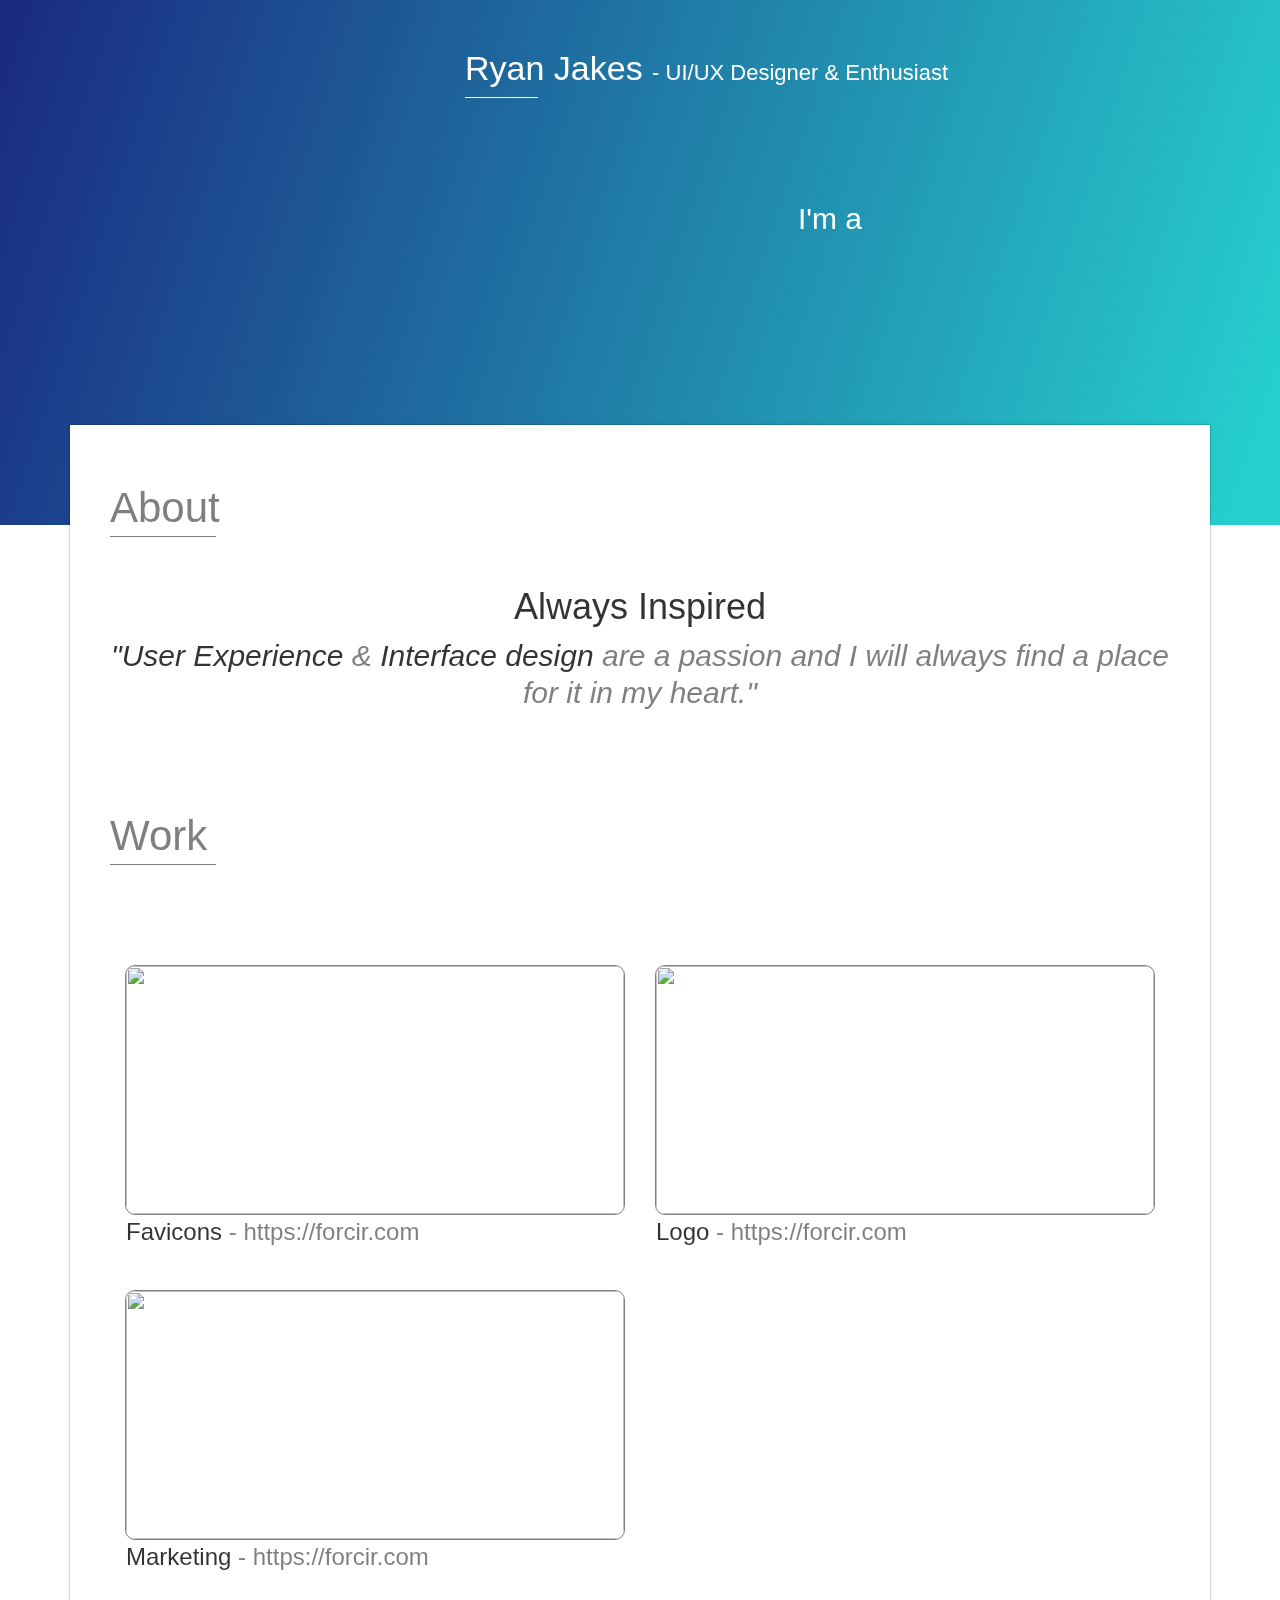
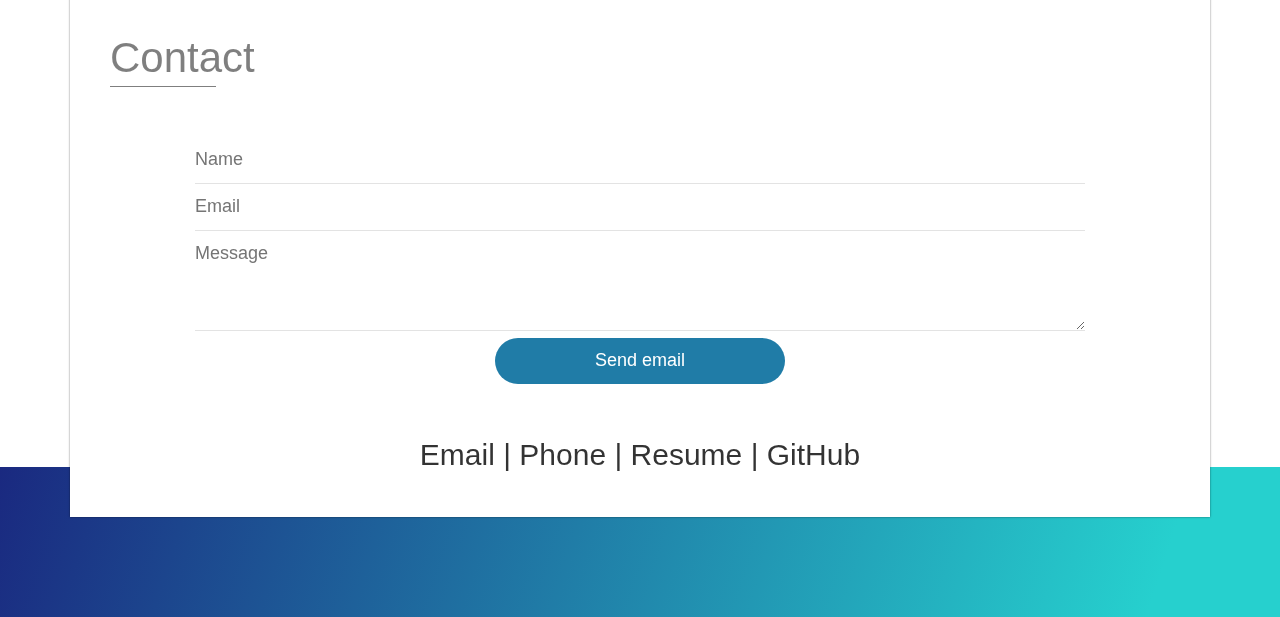
==== index.html @ 3848d571 "Initial Commit" ====
<!doctype html>
<html>
    <head>
        <meta charset="utf-8">
        <meta name="description" content="Amazing!">
        <meta name="viewport" content="width=device-width, initial-scale=1">
        <title>Ryan Jakes's Portfolio</title>
        <link rel="stylesheet" href="assets/style.css">
        <link rel="stylesheet" href="//maxcdn.bootstrapcdn.com/bootstrap/3.3.5/css/bootstrap.min.css">
    </head>
<body>


<div class="background background1"></div>
<div class="background background2"></div>
<div class="container">
  <section id="header">
    <div class="col-lg-4">
      <div id="photo"></div>
    </div>
    <div class="col-lg-8">
      <div id="about">
        <div id="top">
          <h1>Ryan Jakes <i class="thin">- UI/UX Designer & Enthusiast </br ></i></h1>
        </div><i id="ideas">I'm a 
          <div class="pushEffect"><span>Student.</span><span>Designer.</span><span>Tech Guru.</span><span>Developer.</span><span>Guy.</span></div></i>
      </div>
    </div>
  </section>
  <div class="clearfix"></div>
</div>
<div class="background-container">
  <div id="hero-banner" class="background1"></div>
  <div id="hero-banner" class="background2"></div>
  <div class="container">
    <section id="content">
      <h3 class="headertext">About</h3><i class="text"> 
        <h1>Always Inspired</h1><i class="text"> <i class="dark">"User Experience </i><i>& </i><i class="dark">Interface design </i><i>are a passion and I will always find a place for it in my heart."</i>
          <div class="clearfix"></div></i></i>
      <div class="svg">
        <embed src="http://cumbrianrun.co.uk/wp-content/uploads/2014/02/default-placeholder-300x300.png" class="col-lg-4"/>
        <embed src="http://cumbrianrun.co.uk/wp-content/uploads/2014/02/default-placeholder-300x300.png" class="col-lg-4"/>
        <embed src="http://cumbrianrun.co.uk/wp-content/uploads/2014/02/default-placeholder-300x300.png" class="col-lg-4"/>
        <div class="clearfix"></div>
      </div>
      <h3 class="headertext">Work</h3>
      <div class="col-lg-6">
        <div class="item"><img src="http://i65.tinypic.com/2yo5tn8.png"/>
          <h3>Favicons <i>- <a href="https://forcir.com">https://forcir.com</a></i></h3>
        </div>
        <div class="item"><img src="http://i64.tinypic.com/303h7ao.png"/>
          <h3>Marketing <i>- <a href="https://forcir.com">https://forcir.com</a></i></h3>
        </div>
      </div>
      <div class="col-lg-6">
        <div class="item"><img src="http://i63.tinypic.com/mh6grp.png"/>
          <h3>Logo <i>- <a href="https://forcir.com">https://forcir.com</a></i></h3>
        </div>
      </div>
      <div class="clearfix"></div>
      <h3 class="headertext">Contact</h3>
      <section id="footer"> 
        <h3 id="changer"></h3>
        <form id="contact_form" action="#" method="POST" enctype="multipart/form-data">
          <div class="row">
            <input id="name" name="name" type="text" value="" placeholder="Name" class="input"/>
          </div>
          <div class="row">
            <input id="emailmsg" name="email" type="text" value="" placeholder="Email" class="input"/>
          </div>
          <div class="row">
            <textarea id="message" name="message" rows="7" placeholder="Message" class="input"></textarea>
          </div>
          <input id="submit_button" type="submit" value="Send email"/>
        </form><i id="email" class="links"><a href="#changer">Email </a></i><i>| </i><i id="phone" class="links"><a href="#changer">Phone </a></i><i>| </i><i><a href="#!">Resume </a></i><i>| </i><i><a href="https://github.com/RyanJakes">GitHub</a></i>
      </section>
    </section>
  </div>
</div>
<script src="https://cdnjs.cloudflare.com/ajax/libs/jquery/2.1.3/jquery.min.js"></script>
<script src="assets/main.js"></script>
</body>
</html>
---- assets/style.css ----
@import url(https://fonts.googleapis.com/css?family=Lato:400,300,400italic,700);
html, body {
  font-family: Lato, sans-serif;
  font-weight: 300;
  height: 100%;
  -webkit-transition: all, 300ms;
  -moz-transition: all, 300ms;
  transition: all, 300ms;
}
@media (max-width: 1198px) {
  html, body {
    font-size: 50%;
  }
}

.background {
  position: fixed;
  top: 0px;
  right: 0px;
  bottom: 0px;
  left: 0px;
  z-index: -1;
}

.background1 {
  background-color: #26d0ce;
  background-image: -webkit-linear-gradient(-378deg, #26d0ce, #1a2980 90%);
  background-image: linear-gradient(108deg,#26d0ce, #1a2980 90%);
  -webkit-animation: fadeInOut 25s ease;
  -moz-animation: fadeInOut 25s ease;
  animation: fadeInOut 25s ease;
  -webkit-animation-fill-mode: forwards;
  -moz-animation-fill-mode: forwards;
  animation-fill-mode: forwards;
  -webkit-animation-iteration-count: infinite;
  -moz-animation-iteration-count: infinite;
  animation-iteration-count: infinite;
}

.background2 {
  background-color: #1a2980;
  background-image: -webkit-linear-gradient(-378deg, #1a2980, #26d0ce 90%);
  background-image: linear-gradient(108deg,#1a2980, #26d0ce 90%);
  -webkit-animation: fadeOutIn 25s ease;
  -moz-animation: fadeOutIn 25s ease;
  animation: fadeOutIn 25s ease;
  -webkit-animation-fill-mode: forwards;
  -moz-animation-fill-mode: forwards;
  animation-fill-mode: forwards;
  -webkit-animation-iteration-count: infinite;
  -moz-animation-iteration-count: infinite;
  animation-iteration-count: infinite;
}

#hero-banner {
  position: absolute;
  bottom: 0;
  height: 150px;
  z-index: 2;
  width: 100%;
}
@media (max-width: 1198px) {
  #hero-banner {
    display: none;
  }
}

@media (max-width: 1198px) {
  .container {
    width: 100%;
    margin: 0;
    padding: 0;
  }
}

.background-container {
  width: 100%;
  background-color: #fff;
  position: relative;
  top: 125px;
  z-index: 1;
}

#photo {
  position: relative;
  margin-left: -150px;
  left: 50%;
  width: 300px;
  height: 300px;
  border-radius: 100%;
  background: url("https://ryanjakes.com/assets/images/photo.jpg") no-repeat;
  background-position: center;
  background-size: contain;
  margin-bottom: 50px;
}
@media (max-width: 1198px) {
  #photo {
    width: 250px;
    height: 250px;
    margin-left: -125px;
  }
}
#photo #resume {
  position: relative;
  bottom: 0;
  display: none;
  text-align: center;
}
#photo #resume a {
  color: #fff;
  font-size: 3rem;
  font-weight: 400;
  text-decoration: none;
  display: block;
}

#header {
  width: 100%;
  height: auto;
  margin-top: 50px;
}
#header #about {
  width: 100%;
  height: 100%;
}
#header #about i#ideas {
  width: 100%;
  text-align: center;
  font-size: 3rem;
  color: #fff;
  display: inline-block;
  font-style: normal;
  position: relative;
  top: 100px;
  margin-bottom: 150px;
}
#header #about i#ideas span {
  color: #fff;
  font-weight: 700;
}
#header #about #top {
  width: 100%;
}
#header #about #top h1 {
  color: #fff;
  margin: 0;
  padding-bottom: 10px;
  font-size: 3.4rem;
  font-weight: 400;
}
#header #about #top i.thin {
  font-size: 2.2rem;
  font-weight: 300;
  font-style: normal;
  -webkit-animation: slideInRight 475ms ease;
  -moz-animation: slideInRight 475ms ease;
  animation: slideInRight 475ms ease;
  -webkit-animation-fill-mode: forwards;
  -moz-animation-fill-mode: forwards;
  animation-fill-mode: forwards;
  white-space: nowrap;
}
#header #about #top:after {
  content: " ";
  height: 1px;
  width: 10%;
  background-color: #fff;
  display: block;
  -webkit-animation: slideIn 475ms ease;
  -moz-animation: slideIn 475ms ease;
  animation: slideIn 475ms ease;
  -webkit-animation-fill-mode: forwards;
  -moz-animation-fill-mode: forwards;
  animation-fill-mode: forwards;
}

#content {
  position: relative;
  z-index: 8;
  width: 100%;
  height: 100%;
  background: #fff;
  padding: 4rem;
  text-align: center;
  position: relative;
  top: -100px;
  box-shadow: 0 0 2px rgba(0, 0, 0, 0.5);
}
@media (max-width: 1198px) {
  #content {
    box-shadow: none;
  }
}
#content .headertext {
  font-size: 4.2rem;
  color: rgba(0, 0, 0, 0.5);
  position: relative;
  text-align: left;
}
#content .headertext:after {
  content: " ";
  height: 1px;
  width: 10%;
  margin: 5px 0 50px 0;
  background-color: rgba(0, 0, 0, 0.5);
  display: block;
  -webkit-animation: slideIn 475ms ease;
  -moz-animation: slideIn 475ms ease;
  animation: slideIn 475ms ease;
  -webkit-animation-fill-mode: forwards;
  -moz-animation-fill-mode: forwards;
  animation-fill-mode: forwards;
}
#content i.text {
  font-size: 3rem;
  color: rgba(0, 0, 0, 0.5);
  line-height: 1.25;
  font-weight: 400italic;
  font-style: normal;
}
#content i.text h1 {
  font-style: normal;
  text-align: center;
  color: rgba(0, 0, 0, 0.8);
  font-weight: 400;
}
#content i.dark {
  color: rgba(0, 0, 0, 0.8);
}
#content .svg {
  margin: 50px 0;
}
#content .item {
  width: 100%;
  border-radius: 10px;
  height: 250px;
  border: 1px solid rgba(0, 0, 0, 0.5);
  margin: 50px 0 75px 0;
}
#content .item h3 {
  text-align: left;
  margin: 5px 0;
  padding: 0;
  color: rgba(0, 0, 0, 0.8);
  font-weight: 400;
}
#content .item i, #content .item a {
  font-style: normal;
  color: rgba(0, 0, 0, 0.5);
}
#content .item img {
  width: 100%;
  height: 100%;
  border-radius: 10px;
}
#content .item img:hover {
  opacity: 0.95;
  cursor: pointer;
}

#footer h3 {
  font-size: 5rem;
  color: rgba(0, 0, 0, 0.8);
  padding: 0;
  font-weight: 400;
}
#footer i {
  color: rgba(0, 0, 0, 0.8);
  font-style: normal;
  font-size: 3rem;
}
#footer i.links, #footer a {
  color: rgba(0, 0, 0, 0.5);
  font-style: normal;
  text-decoration: none;
  cursor: pointer;
  font-size: 3rem;
  color: rgba(0, 0, 0, 0.8);
  font-weight: 400;
  cursor: pointer;
}
#footer #contact_form {
  width: 100%;
  padding: 0 100px;
  margin: 50px 0;
  font-weight: 400;
  font-size: 1.8rem;
}
@media (max-width: 1198px) {
  #footer #contact_form {
    padding: 0px;
  }
}
#footer #contact_form #submit_button {
  background: #207CA7;
  border: 0;
  margin: 0;
  padding: 10px 100px;
  color: #fff;
  width: auto;
  -webkit-transition: all, 300ms;
  -moz-transition: all, 300ms;
  transition: all, 300ms;
}
#footer #contact_form #submit_button:hover {
  background: rgba(0, 0, 0, 0.8);
}
@media (max-width: 1198px) {
  #footer #contact_form #submit_button {
    padding: 10px 25px;
  }
}

.divide {
  background-color: #fff;
  border-top: 1px solid rgba(255, 255, 255, 0.5);
  border-bottom: 1px solid rgba(0, 0, 0, 0.3);
  width: 100%;
  height: 1px;
}

@-webkit-keyframes slideInRight {
  0% {
    margin-left: 200px;
    opacity: 0;
  }
  100% {
    opacity: 1;
  }
}
@-moz-keyframes slideInRight {
  0% {
    margin-left: 200px;
    opacity: 0;
  }
  100% {
    opacity: 1;
  }
}
@keyframes slideInRight {
  0% {
    margin-left: 200px;
    opacity: 0;
  }
  100% {
    opacity: 1;
  }
}
@-webkit-keyframes slideIn {
  from {
    width: 10%;
  }
  to {
    width: 100%;
  }
}
@-moz-keyframes slideIn {
  from {
    width: 10%;
  }
  to {
    width: 100%;
  }
}
@keyframes slideIn {
  from {
    width: 10%;
  }
  to {
    width: 100%;
  }
}
@-webkit-keyframes fadeInOut {
  0% {
    opacity: 0;
  }
  50% {
    opacity: 1;
  }
  100% {
    opacity: 0;
  }
}
@-moz-keyframes fadeInOut {
  0% {
    opacity: 0;
  }
  50% {
    opacity: 1;
  }
  100% {
    opacity: 0;
  }
}
@keyframes fadeInOut {
  0% {
    opacity: 0;
  }
  50% {
    opacity: 1;
  }
  100% {
    opacity: 0;
  }
}
@-webkit-keyframes fadeOutIn {
  0% {
    opacity: 1;
  }
  50% {
    opacity: 0;
  }
  100% {
    opacity: 1;
  }
}
@-moz-keyframes fadeOutIn {
  0% {
    opacity: 1;
  }
  50% {
    opacity: 0;
  }
  100% {
    opacity: 1;
  }
}
@keyframes fadeOutIn {
  0% {
    opacity: 1;
  }
  50% {
    opacity: 0;
  }
  100% {
    opacity: 1;
  }
}
input, textarea {
  width: 100%;
  border: none;
  border-bottom: 1px solid #e3e3e3;
  outline: none;
  padding: 10px 0;
  margin: 30px 0;
}

.filled label, input:focus + label, textarea:focus + label {
  top: 0;
  font-size: 12px;
}

textarea {
  height: 100px;
}

input[type="submit"] {
  width: auto;
  background-color: #F06292;
  padding: 10px 40px;
  color: white;
  border-radius: 40px;
}

/*Push Effect*/
.pushEffect {
  display: inline;
  text-indent: 8px;
}

.pushEffect span {
  animation: push 12.5s linear infinite 0s;
  -ms-animation: push 12.5s linear infinite 0s;
  -webkit-animation: push 12.5s linear infinite 0s;
  color: #00abe9;
  opacity: 0;
  overflow: hidden;
  position: absolute;
}

.pushEffect span:nth-child(2) {
  animation-delay: 2.5s;
  -ms-animation-delay: 2.5s;
  -webkit-animation-delay: 2.5s;
}

.pushEffect span:nth-child(3) {
  animation-delay: 5s;
  -ms-animation-delay: 5s;
  -webkit-animation-delay: 5s;
}

.pushEffect span:nth-child(4) {
  animation-delay: 7.5s;
  -ms-animation-delay: 7.5s;
  -webkit-animation-delay: 7.5s;
}

.pushEffect span:nth-child(5) {
  animation-delay: 10s;
  -ms-animation-delay: 10s;
  -webkit-animation-delay: 10s;
}

/*Push Effect Animation*/
@-moz-keyframes push {
  0% {
    opacity: 0;
  }
  5% {
    opacity: 0;
    -moz-transform: rotate(0deg) scale(2) skew(0deg) translate(0px);
  }
  10% {
    opacity: 1;
    -moz-transform: translateX(0px);
  }
  25% {
    opacity: 1;
    -moz-transform: translateX(0px);
  }
  30% {
    opacity: 0;
    -moz-transform: translateX(0px);
  }
  80% {
    opacity: 0;
  }
  100% {
    opacity: 0;
  }
}
@-webkit-keyframes push {
  0% {
    opacity: 0;
  }
  5% {
    opacity: 0;
    -webkit-transform: rotate(0deg) scale(2) skew(0deg) translate(0px);
  }
  10% {
    opacity: 1;
    -webkit-transform: translateX(0px);
  }
  25% {
    opacity: 1;
    -webkit-transform: translateX(0px);
  }
  30% {
    opacity: 0;
    -webkit-transform: translateX(0px);
  }
  80% {
    opacity: 0;
  }
  100% {
    opacity: 0;
  }
}
@-ms-keyframes push {
  0% {
    opacity: 0;
  }
  5% {
    opacity: 0;
    -ms-transform: rotate(0deg) scale(2) skew(0deg) translate(0px);
  }
  10% {
    opacity: 1;
    -ms-transform: translateX(0px);
  }
  25% {
    opacity: 1;
    -ms-transform: translateX(0px);
  }
  30% {
    opacity: 0;
    -ms-transform: translateX(0px);
  }
  80% {
    opacity: 0;
  }
  100% {
    opacity: 0;
  }
}
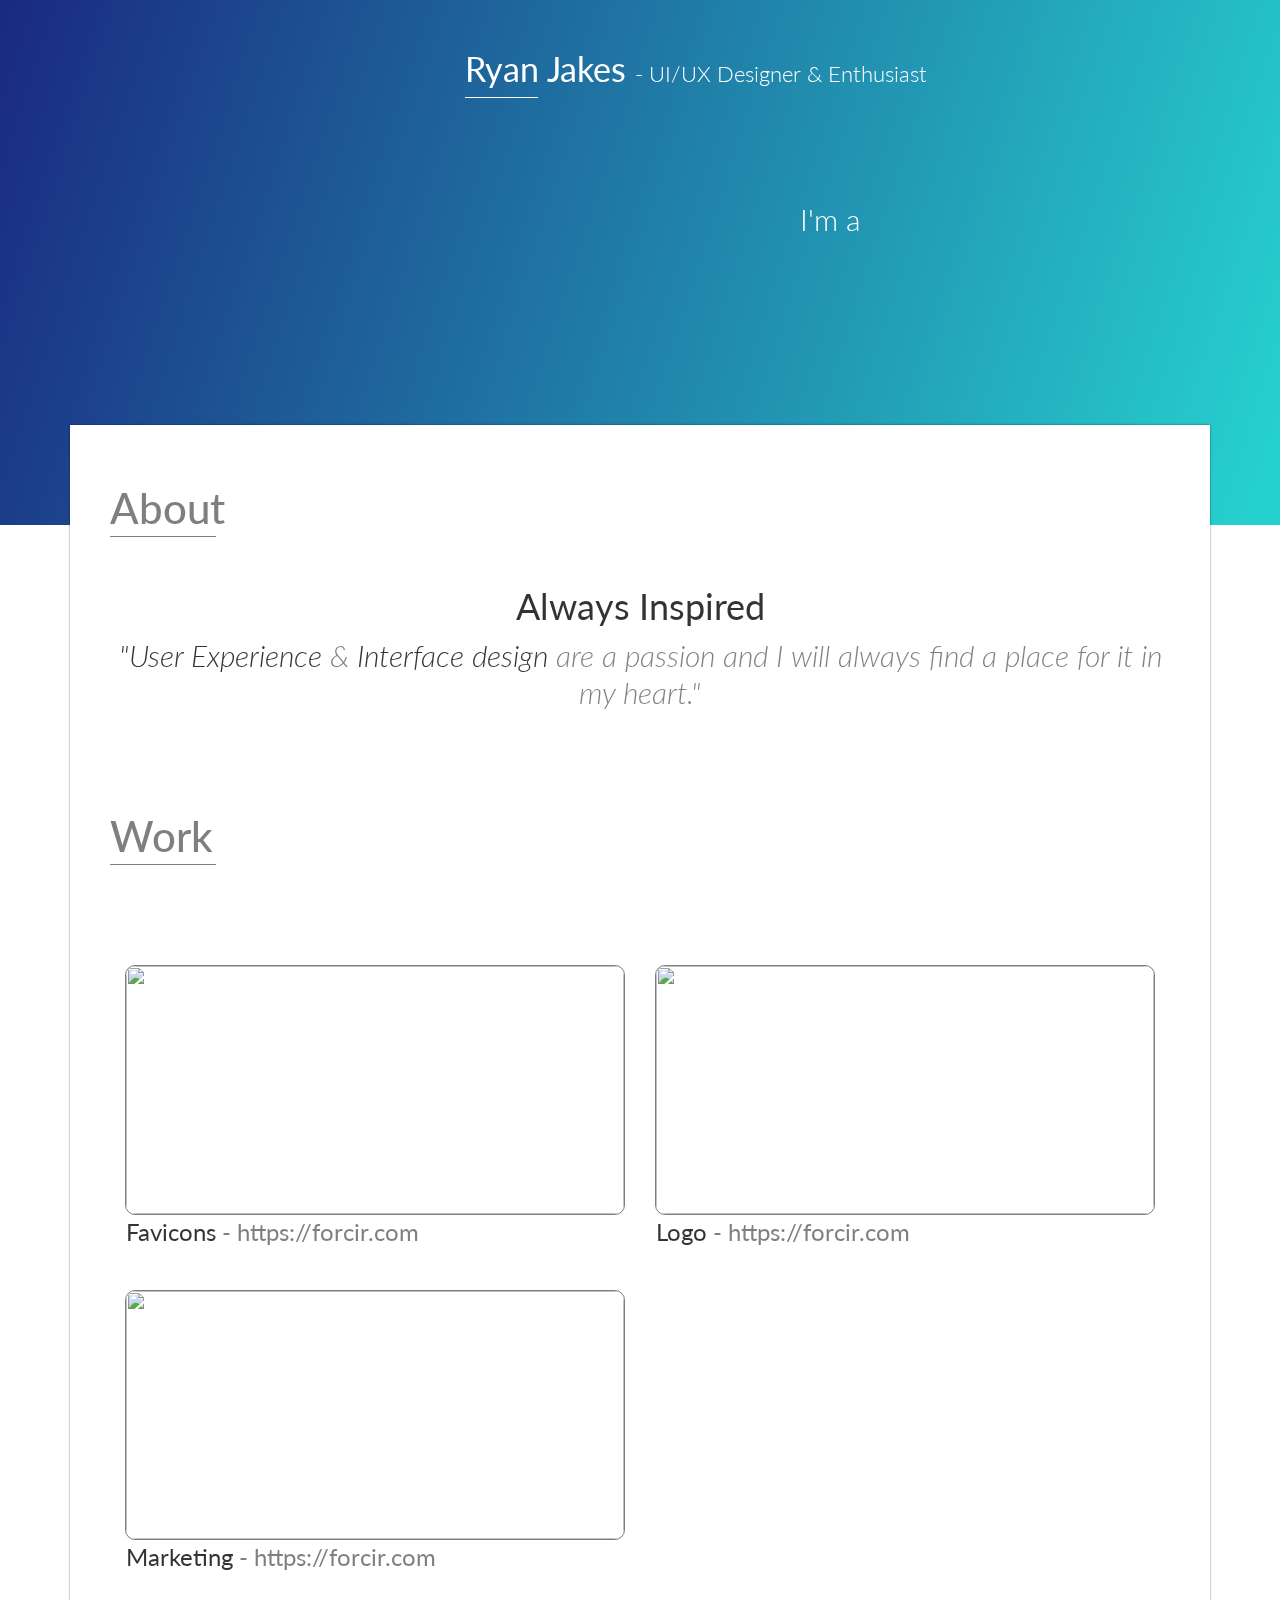
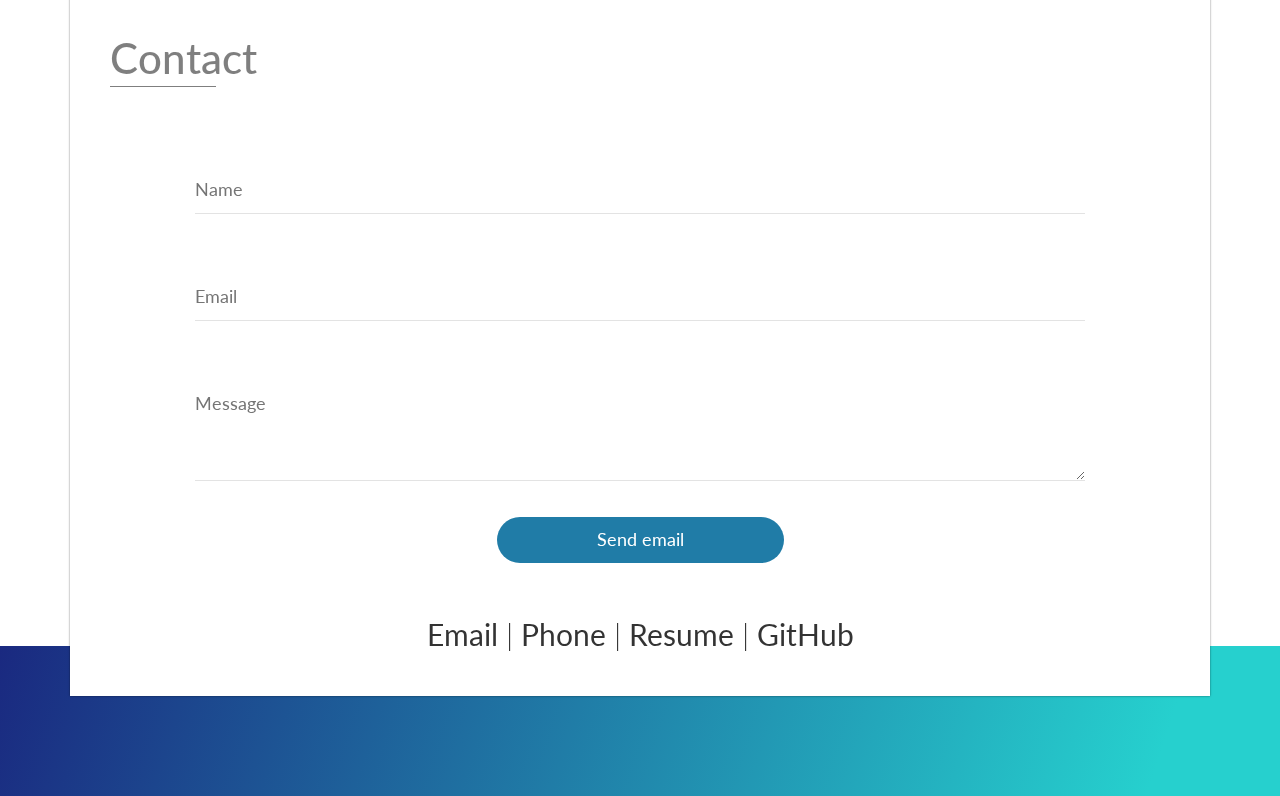
==== commit 610c1f60: ":+1:" ====
--- a/index.html
+++ b/index.html
@@ -5,8 +5,9 @@
         <meta name="description" content="Amazing!">
         <meta name="viewport" content="width=device-width, initial-scale=1">
         <title>Ryan Jakes's Portfolio</title>
+        <link rel="stylesheet" href="//maxcdn.bootstrapcdn.com/bootstrap/3.3.5/css/bootstrap.min.css">
         <link rel="stylesheet" href="assets/style.css">
-        <link rel="stylesheet" href="//maxcdn.bootstrapcdn.com/bootstrap/3.3.5/css/bootstrap.min.css">
+        <link rel="stylesheet" href="https://octicons.github.com/components/octicons/octicons/octicons.css">
     </head>
 <body>
 
@@ -22,7 +23,7 @@
       <div id="about">
         <div id="top">
           <h1>Ryan Jakes <i class="thin">- UI/UX Designer & Enthusiast </br ></i></h1>
-        </div><i id="ideas">I'm a 
+        </div><i id="ideas">I'm a
           <div class="pushEffect"><span>Student.</span><span>Designer.</span><span>Tech Guru.</span><span>Developer.</span><span>Guy.</span></div></i>
       </div>
     </div>
@@ -34,7 +35,7 @@
   <div id="hero-banner" class="background2"></div>
   <div class="container">
     <section id="content">
-      <h3 class="headertext">About</h3><i class="text"> 
+      <h3 class="headertext">About</h3><i class="text">
         <h1>Always Inspired</h1><i class="text"> <i class="dark">"User Experience </i><i>& </i><i class="dark">Interface design </i><i>are a passion and I will always find a place for it in my heart."</i>
           <div class="clearfix"></div></i></i>
       <div class="svg">
@@ -59,7 +60,7 @@
       </div>
       <div class="clearfix"></div>
       <h3 class="headertext">Contact</h3>
-      <section id="footer"> 
+      <section id="footer">
         <h3 id="changer"></h3>
         <form id="contact_form" action="#" method="POST" enctype="multipart/form-data">
           <div class="row">
@@ -80,4 +81,4 @@
 <script src="https://cdnjs.cloudflare.com/ajax/libs/jquery/2.1.3/jquery.min.js"></script>
 <script src="assets/main.js"></script>
 </body>
-</html>+</html>
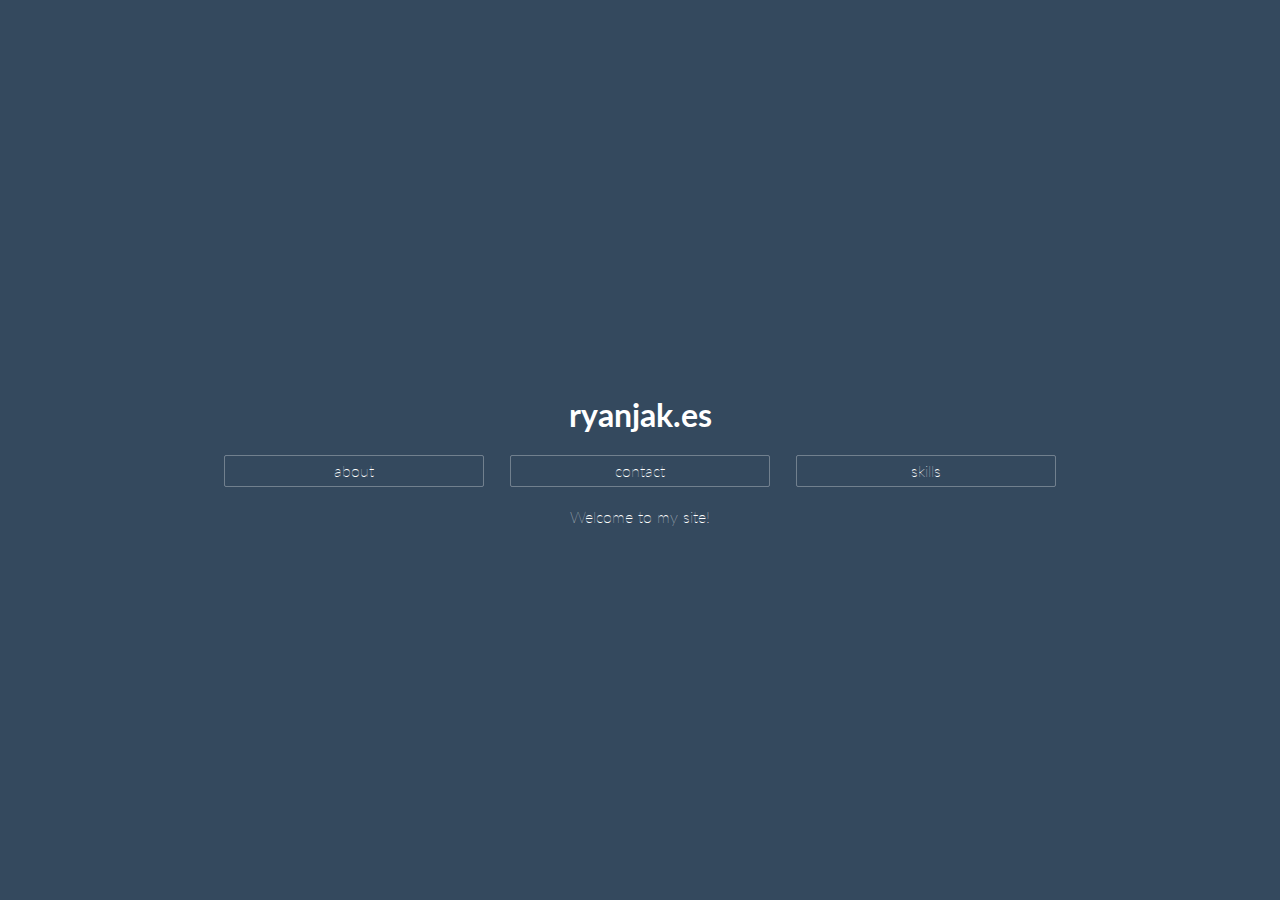
==== commit b42a541b: "Portfolio Revised" ====
--- a/index.html
+++ b/index.html
@@ -1,84 +1,31 @@
-<!doctype html>
-<html>
-    <head>
-        <meta charset="utf-8">
-        <meta name="description" content="Amazing!">
-        <meta name="viewport" content="width=device-width, initial-scale=1">
-        <title>Ryan Jakes's Portfolio</title>
-        <link rel="stylesheet" href="//maxcdn.bootstrapcdn.com/bootstrap/3.3.5/css/bootstrap.min.css">
-        <link rel="stylesheet" href="assets/style.css">
-        <link rel="stylesheet" href="https://octicons.github.com/components/octicons/octicons/octicons.css">
-    </head>
+<!DOCTYPE html>
+<html lang="en">
+<head>
+  
+  <!--  Meta  -->
+  <meta charset="UTF-8" />
+  <title>Ryan Jakes</title>
+  
+  <!--  Styles  -->
+  <link rel="stylesheet" href="styles/index.processed.css">
+</head>
 <body>
-
-
-<div class="background background1"></div>
-<div class="background background2"></div>
-<div class="container">
-  <section id="header">
-    <div class="col-lg-4">
-      <div id="photo"></div>
-    </div>
-    <div class="col-lg-8">
-      <div id="about">
-        <div id="top">
-          <h1>Ryan Jakes <i class="thin">- UI/UX Designer & Enthusiast </br ></i></h1>
-        </div><i id="ideas">I'm a
-          <div class="pushEffect"><span>Student.</span><span>Designer.</span><span>Tech Guru.</span><span>Developer.</span><span>Guy.</span></div></i>
-      </div>
-    </div>
-  </section>
-  <div class="clearfix"></div>
-</div>
-<div class="background-container">
-  <div id="hero-banner" class="background1"></div>
-  <div id="hero-banner" class="background2"></div>
-  <div class="container">
-    <section id="content">
-      <h3 class="headertext">About</h3><i class="text">
-        <h1>Always Inspired</h1><i class="text"> <i class="dark">"User Experience </i><i>& </i><i class="dark">Interface design </i><i>are a passion and I will always find a place for it in my heart."</i>
-          <div class="clearfix"></div></i></i>
-      <div class="svg">
-        <embed src="http://cumbrianrun.co.uk/wp-content/uploads/2014/02/default-placeholder-300x300.png" class="col-lg-4"/>
-        <embed src="http://cumbrianrun.co.uk/wp-content/uploads/2014/02/default-placeholder-300x300.png" class="col-lg-4"/>
-        <embed src="http://cumbrianrun.co.uk/wp-content/uploads/2014/02/default-placeholder-300x300.png" class="col-lg-4"/>
-        <div class="clearfix"></div>
-      </div>
-      <h3 class="headertext">Work</h3>
-      <div class="col-lg-6">
-        <div class="item"><img src="http://i65.tinypic.com/2yo5tn8.png"/>
-          <h3>Favicons <i>- <a href="https://forcir.com">https://forcir.com</a></i></h3>
-        </div>
-        <div class="item"><img src="http://i64.tinypic.com/303h7ao.png"/>
-          <h3>Marketing <i>- <a href="https://forcir.com">https://forcir.com</a></i></h3>
-        </div>
-      </div>
-      <div class="col-lg-6">
-        <div class="item"><img src="http://i63.tinypic.com/mh6grp.png"/>
-          <h3>Logo <i>- <a href="https://forcir.com">https://forcir.com</a></i></h3>
-        </div>
-      </div>
-      <div class="clearfix"></div>
-      <h3 class="headertext">Contact</h3>
-      <section id="footer">
-        <h3 id="changer"></h3>
-        <form id="contact_form" action="#" method="POST" enctype="multipart/form-data">
-          <div class="row">
-            <input id="name" name="name" type="text" value="" placeholder="Name" class="input"/>
-          </div>
-          <div class="row">
-            <input id="emailmsg" name="email" type="text" value="" placeholder="Email" class="input"/>
-          </div>
-          <div class="row">
-            <textarea id="message" name="message" rows="7" placeholder="Message" class="input"></textarea>
-          </div>
-          <input id="submit_button" type="submit" value="Send email"/>
-        </form><i id="email" class="links"><a href="#changer">Email </a></i><i>| </i><i id="phone" class="links"><a href="#changer">Phone </a></i><i>| </i><i><a href="#!">Resume </a></i><i>| </i><i><a href="https://github.com/RyanJakes">GitHub</a></i>
+  <main class="content">
+      <div class="container">
+      <header>
+          <h1>ryanjak.es</h2>
+      </header>
+      <section class="items">
+          <a class="item" id="about" href="about.html">About</a>
+          <a class="item" id="contact" href="contact.html">Contact</a>
+          <a class="item" id="skills" href="skills.html">Skills</a>
       </section>
-    </section>
-  </div>
-</div>
-<script src="https://cdnjs.cloudflare.com/ajax/libs/jquery/2.1.3/jquery.min.js"></script>
-<script src="assets/main.js"></script>
+      <section class="information">
+          <section class="display" id="display">Welcome to my site!</section>
+      </section>
+          <div class="container">
+    </main>
+    <script src="https://cdnjs.cloudflare.com/ajax/libs/jquery/3.2.1/jquery.min.js"></script>
+  <script src="scripts/index.js"></script>
 </body>
-</html>
+</html>--- a/styles/index.processed.css
+++ b/styles/index.processed.css
@@ -0,0 +1,105 @@
+/**
+ * index.scss
+ * - Add any styles you want here!
+ */
+
+@import url("https://fonts.googleapis.com/css?family=Lato:100,400,700");
+body,
+html {
+  font-family: 'Lato', sans-serif;
+  font-weight: 100;
+  margin: 0;
+  color: #fff;
+}
+
+.content {
+  background: #34495e;
+  height: 100vh;
+  width: 100%;
+  display: -ms-flexbox;
+  display: flex;
+  -ms-flex-pack: center;
+  justify-content: center;
+}
+
+.container {
+  width: 65vw;
+  display: -ms-flexbox;
+  display: flex;
+  -ms-flex-pack: center;
+  justify-content: center;
+  -ms-flex-align: center;
+  align-items: center;
+  -ms-flex-direction: column;
+  flex-direction: column;
+}
+
+.items {
+  display: -ms-flexbox;
+  display: flex;
+  -ms-flex-pack: justify;
+  justify-content: space-between;
+  width: 100%;
+}
+
+@media only screen and (max-width: 600px) {
+  .items {
+    -ms-flex-direction: column;
+    flex-direction: column;
+    min-height: 80px;
+  }
+}
+
+.items :not(:first-child):not(:last-child) {
+  margin: 0 2vw;
+}
+
+.items a.item {
+  color: #fff;
+  text-decoration: none;
+  transition: 200ms;
+  padding: 5px 0;
+  text-align: center;
+  text-transform: lowercase;
+  width: 100%;
+  min-height: 20px;
+  border-radius: 2px;
+  border: 1px solid rgba(255, 255, 255, 0.3);
+  box-shadow: 4px 8px 10px transparent, inset 0 0 0 #2ecc71;
+}
+
+.items a.item.active {
+  border-color: #2ecc71;
+}
+
+.items a.item:hover {
+  border-color: rgba(255, 255, 255, 0);
+  box-shadow: 4px 8px 10px rgba(0, 0, 0, 0.1), inset 0 -2px 0 #2ecc71;
+  cursor: pointer;
+}
+
+@media only screen and (max-width: 600px) {
+  .items a.item {
+    margin: 3px 0;
+  }
+}
+
+.information {
+  width: 100%;
+  margin-top: 20px;
+}
+
+.display {
+  display: -ms-flexbox;
+  display: flex;
+  -ms-flex-pack: distribute;
+  justify-content: space-around;
+}
+
+.display .contact {
+  font-size: 20px;
+}
+
+.display .skill ul {
+  list-style-type: none;
+}